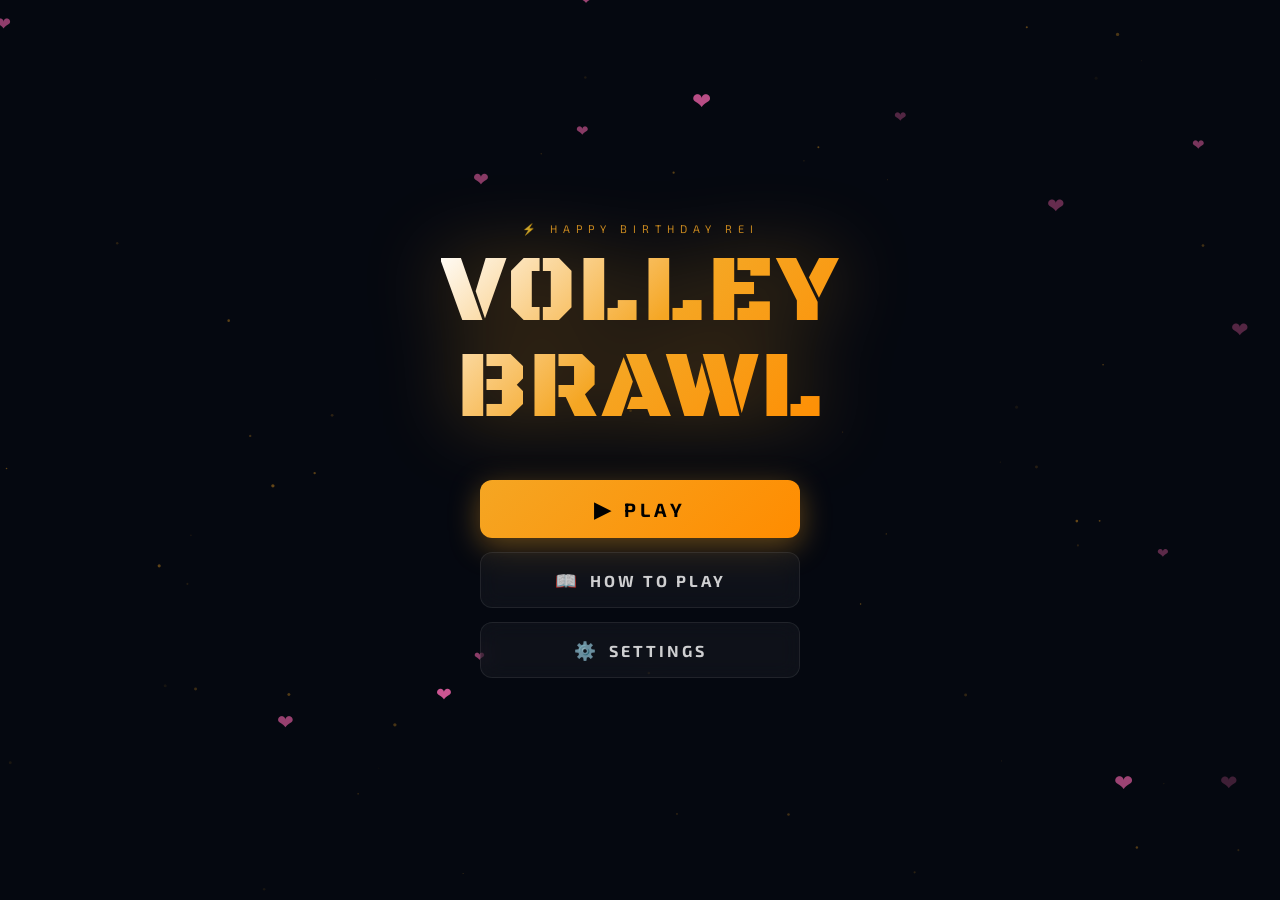
==== website-reirita/index.html @ b0ce5c77 "Add files via upload" ====
<!DOCTYPE html>
<html lang="en">
<head>
<meta charset="UTF-8">
<meta name="viewport" content="width=device-width, initial-scale=1.0">
<title>VolleyBrawl 2D</title>
<link rel="preconnect" href="https://fonts.googleapis.com">
<link href="https://fonts.googleapis.com/css2?family=Black+Ops+One&family=Exo+2:wght@400;600;700;900&display=swap" rel="stylesheet">
<style>
:root {
  --bg:#050810; --accent:#f5a623; --blue:#00cfff; --red:#ff4757; --green:#2ed573;
  --panel:rgba(255,255,255,0.04); --border:rgba(255,255,255,0.08);
}
*{margin:0;padding:0;box-sizing:border-box;}
html,body{width:100%;height:100%;background:var(--bg);font-family:'Exo 2',sans-serif;overflow:hidden;color:#fff;}
#bgCanvas{position:fixed;inset:0;z-index:0;pointer-events:none;}
.screen{position:fixed;inset:0;display:none;align-items:center;justify-content:center;flex-direction:column;z-index:10;}
.screen.active{display:flex;}

/* MENU */
.logo-wrap{text-align:center;margin-bottom:44px;animation:logoIn .8s cubic-bezier(.22,1,.36,1) both;}
@keyframes logoIn{from{opacity:0;transform:translateY(-28px) scale(.9)}to{opacity:1;transform:none}}
.logo-tag{font-size:11px;letter-spacing:6px;color:var(--accent);text-transform:uppercase;margin-bottom:8px;opacity:.8;}
.logo-title{font-family:'Black Ops One',sans-serif;font-size:clamp(3.5rem,8vw,6rem);line-height:1;
  background:linear-gradient(135deg,#fff 0%,var(--accent) 50%,#ff8c00 100%);
  -webkit-background-clip:text;-webkit-text-fill-color:transparent;background-clip:text;
  filter:drop-shadow(0 0 40px rgba(245,166,35,.4));letter-spacing:2px;}
.logo-sub{font-size:14px;letter-spacing:4px;color:var(--blue);text-transform:uppercase;margin-top:6px;opacity:.7;}
.menu-buttons{display:flex;flex-direction:column;gap:14px;width:320px;animation:menuIn .8s .2s cubic-bezier(.22,1,.36,1) both;}
@keyframes menuIn{from{opacity:0;transform:translateY(18px)}to{opacity:1;transform:none}}
.btn-menu{width:100%;padding:16px 24px;border:none;border-radius:12px;cursor:pointer;
  font-family:'Exo 2',sans-serif;font-weight:700;font-size:1rem;letter-spacing:3px;
  text-transform:uppercase;transition:all .2s;position:relative;overflow:hidden;}
.btn-menu::before{content:'';position:absolute;inset:0;background:rgba(255,255,255,.1);opacity:0;transition:opacity .2s;}
.btn-menu:hover::before{opacity:1;} .btn-menu:active{transform:scale(.97);}
.btn-play{background:linear-gradient(135deg,var(--accent),#ff8c00);color:#000;font-size:1.2rem;
  letter-spacing:4px;box-shadow:0 8px 30px rgba(245,166,35,.4);}
.btn-play:hover{box-shadow:0 12px 50px rgba(245,166,35,.6);transform:translateY(-2px);}
.btn-secondary{background:var(--panel);border:1px solid var(--border);color:rgba(255,255,255,.8);backdrop-filter:blur(10px);}
.btn-secondary:hover{border-color:rgba(255,255,255,.2);color:#fff;}
.btn-icon{margin-right:10px;font-size:1.1em;}

/* PANELS */
.panel{background:rgba(255,255,255,.04);border:1px solid rgba(255,255,255,.08);border-radius:20px;
  padding:36px 44px;max-width:500px;width:90%;backdrop-filter:blur(20px);animation:fadeUp .4s both;}
@keyframes fadeUp{from{opacity:0;transform:translateY(14px)}to{opacity:1;transform:none}}
.panel h2{font-family:'Black Ops One',sans-serif;font-size:2rem;color:var(--accent);letter-spacing:3px;
  margin-bottom:26px;text-align:center;}
.controls-grid{display:grid;grid-template-columns:1fr 1fr;gap:14px;margin-bottom:24px;}
.ctrl-item{background:rgba(255,255,255,.05);border-radius:10px;padding:14px;text-align:center;}
.ctrl-key{display:inline-block;background:rgba(255,255,255,.12);border:1px solid rgba(255,255,255,.2);
  border-radius:6px;padding:3px 10px;font-size:.85rem;font-weight:700;letter-spacing:1px;
  margin-bottom:6px;color:var(--accent);}
.ctrl-desc{font-size:.8rem;color:rgba(255,255,255,.6);letter-spacing:1px;}
.setting-row{display:flex;justify-content:space-between;align-items:center;padding:14px 0;
  border-bottom:1px solid rgba(255,255,255,.06);}
.setting-label{font-size:.95rem;color:rgba(255,255,255,.7);letter-spacing:1px;}
.setting-value{font-weight:700;color:var(--accent);font-size:1rem;letter-spacing:2px;}
.setting-controls{display:flex;gap:8px;align-items:center;}
.btn-small{background:rgba(255,255,255,.08);border:1px solid rgba(255,255,255,.12);color:#fff;
  border-radius:8px;padding:6px 16px;cursor:pointer;font-family:'Exo 2',sans-serif;
  font-weight:700;font-size:.8rem;letter-spacing:2px;transition:all .2s;}
.btn-small:hover{background:rgba(255,255,255,.14);}

/* CHARACTER SELECT */
#charSelectScreen { background: var(--bg); }
.charselect-wrap{display:flex;flex-direction:column;align-items:center;gap:28px;padding:24px;width:100%;max-width:960px;animation:fadeUp .5s both;}
.charselect-header{text-align:center;}
.charselect-phase{font-size:11px;letter-spacing:6px;color:var(--accent);text-transform:uppercase;margin-bottom:6px;opacity:.7;}
.charselect-title{font-family:'Black Ops One',sans-serif;font-size:clamp(2rem,5vw,3.5rem);letter-spacing:4px;
  background:linear-gradient(135deg,#fff 0%,var(--accent) 60%);
  -webkit-background-clip:text;-webkit-text-fill-color:transparent;background-clip:text;}
.charselect-phases{display:flex;gap:10px;margin-bottom:4px;}
.phase-dot{width:32px;height:4px;border-radius:2px;background:rgba(255,255,255,.12);transition:background .3s;}
.phase-dot.active{background:var(--accent);}
.phase-dot.done{background:rgba(245,166,35,.4);}

.char-roster{display:flex;gap:20px;flex-wrap:wrap;justify-content:center;}
.char-card{
  background:rgba(255,255,255,.03);
  border:2px solid rgba(255,255,255,.07);
  border-radius:20px;padding:16px;width:185px;cursor:pointer;
  transition:all .3s cubic-bezier(.22,1,.36,1);
  display:flex;flex-direction:column;align-items:center;gap:10px;
  position:relative;overflow:hidden;
}
.char-card:hover{transform:translateY(-6px) scale(1.02);border-color:rgba(255,255,255,.2);}
.char-card.selected{border-color:var(--accent);background:rgba(245,166,35,.08);
  box-shadow:0 0 40px rgba(245,166,35,.25);transform:translateY(-8px) scale(1.03);}
.char-card.ai-selected{border-color:var(--red);background:rgba(255,71,87,.08);
  box-shadow:0 0 40px rgba(255,71,87,.25);transform:translateY(-8px) scale(1.03);}
.char-card.locked{opacity:.35;cursor:not-allowed;}

.char-preview-canvas{border-radius:12px;background:rgba(255,255,255,.03);border:1px solid rgba(255,255,255,.06);}
.char-badge{position:absolute;top:8px;right:8px;border-radius:20px;padding:3px 9px;
  font-size:.65rem;font-weight:900;letter-spacing:1px;display:none;}
.char-card.selected .char-badge.player-badge{display:block;background:var(--accent);color:#000;}
.char-card.ai-selected .char-badge.ai-badge{display:block;background:var(--red);color:#fff;}
.char-name{font-family:'Black Ops One',sans-serif;font-size:1.1rem;letter-spacing:2px;color:#fff;}
.char-class{font-size:.68rem;letter-spacing:2px;text-transform:uppercase;opacity:.45;margin-top:-6px;}
.char-stats{width:100%;display:flex;flex-direction:column;gap:4px;}
.stat-row{display:flex;align-items:center;gap:6px;font-size:.65rem;color:rgba(255,255,255,.4);letter-spacing:1px;}
.stat-bar{flex:1;height:3px;background:rgba(255,255,255,.06);border-radius:2px;}
.stat-fill{height:100%;border-radius:2px;background:linear-gradient(90deg,var(--accent),#ff8c00);transition:width .5s .1s;}
.char-card.selected .stat-fill{box-shadow:0 0 6px rgba(245,166,35,.5);}
.char-card.ai-selected .stat-fill{background:linear-gradient(90deg,var(--red),#ff8c00);}

.charselect-footer{display:flex;flex-direction:column;align-items:center;gap:14px;width:100%;}
.charselect-status{font-size:.8rem;letter-spacing:2px;color:rgba(255,255,255,.3);text-transform:uppercase;transition:color .3s;}
.charselect-btns{display:flex;gap:14px;flex-wrap:wrap;justify-content:center;}
#btnNext{transition:all .3s;opacity:.3;pointer-events:none;}
#btnNext.ready{opacity:1;pointer-events:auto;}

/* GAME */
#gameScreen{z-index:5;flex-direction:column;padding:0;background:#050810;}
#gameCanvas{display:block;cursor:crosshair;flex-shrink:0;}
.game-bar{width:100%;display:flex;align-items:center;justify-content:space-between;
  padding:8px 20px;background:rgba(0,0,0,.6);border-top:1px solid rgba(255,255,255,.05);flex-shrink:0;}
.bar-btn{background:rgba(255,255,255,.06);border:1px solid rgba(255,255,255,.1);color:rgba(255,255,255,.6);
  border-radius:8px;padding:7px 18px;cursor:pointer;font-family:'Exo 2',sans-serif;
  font-size:.8rem;font-weight:700;letter-spacing:2px;text-transform:uppercase;transition:all .2s;}
.bar-btn:hover{color:#fff;border-color:rgba(255,255,255,.2);}
.bar-hint{font-size:.75rem;color:rgba(255,255,255,.25);letter-spacing:2px;text-transform:uppercase;}

/* WIN */
#winOverlay{position:fixed;inset:0;z-index:50;background:rgba(5,8,16,.88);backdrop-filter:blur(12px);
  display:none;flex-direction:column;align-items:center;justify-content:center;gap:20px;}
#winOverlay.show{display:flex;}
.win-emoji{font-size:5rem;animation:bounce .6s infinite alternate;}
@keyframes bounce{to{transform:scale(1.15) rotate(5deg)}}
.win-title{font-family:'Black Ops One',sans-serif;font-size:clamp(2.5rem,6vw,4.5rem);letter-spacing:4px;text-align:center;}
.win-sub{font-size:1rem;color:rgba(255,255,255,.5);letter-spacing:3px;text-transform:uppercase;}
.win-btns{display:flex;gap:16px;margin-top:10px;flex-wrap:wrap;justify-content:center;}
#foulMsg{position:fixed;top:50%;left:50%;transform:translate(-50%,-50%);z-index:100;
  font-family:'Black Ops One',sans-serif;font-size:4rem;color:#ff4757;
  text-shadow:0 0 40px rgba(255,71,87,.8);pointer-events:none;opacity:0;transition:opacity .2s;letter-spacing:4px;}
</style>
</head>
<body>
<canvas id="bgCanvas"></canvas>

<!-- MENU -->
<div id="menuScreen" class="screen active">
  <div class="logo-wrap">
    <div class="logo-tag">⚡ Happy birthday rei</div>
    <div class="logo-title">VOLLEY<br>BRAWL</div>
  </div>
  <div class="menu-buttons">
    <button class="btn-menu btn-play" onclick="openCharSelect()"><span class="btn-icon">▶</span>PLAY</button>
    <button class="btn-menu btn-secondary" onclick="showScreen('howScreen')"><span class="btn-icon">📖</span>How to Play</button>
    <button class="btn-menu btn-secondary" onclick="showScreen('settingsScreen')"><span class="btn-icon">⚙️</span>Settings</button>
  </div>
</div>

<!-- HOW TO PLAY -->
<div id="howScreen" class="screen">
  <div class="panel">
    <h2>📖 HOW TO PLAY</h2>
    <div class="controls-grid">
      <div class="ctrl-item"><div class="ctrl-key">← →</div><div class="ctrl-desc">Move</div></div>
      <div class="ctrl-item"><div class="ctrl-key">↑ / SPACE</div><div class="ctrl-desc">Jump</div></div>
      <div class="ctrl-item"><div class="ctrl-key">WASD</div><div class="ctrl-desc">Alternate</div></div>
      <div class="ctrl-item"><div class="ctrl-key">ESC</div><div class="ctrl-desc">Pause</div></div>
    </div>
    <p style="color:rgba(255,255,255,.5);font-size:.85rem;line-height:1.8;margin-bottom:24px;text-align:center;">
      Hit the ball by moving close and jumping.<br>
      Land it in the opponent's court to score.<br>
      <strong style="color:var(--accent)">First to reach the score</strong> wins!
    </p>
    <button class="btn-menu btn-secondary" onclick="showScreen('menuScreen')">← Back</button>
  </div>
</div>

<!-- SETTINGS -->
<div id="settingsScreen" class="screen">
  <div class="panel">
    <h2>⚙️ SETTINGS</h2>
    <div class="setting-row">
      <span class="setting-label">Points to win</span>
      <div class="setting-controls">
        <button class="btn-small" onclick="changeSetting('winScore',-1)">−</button>
        <span class="setting-value" id="val-winScore">7</span>
        <button class="btn-small" onclick="changeSetting('winScore',1)">+</button>
      </div>
    </div>

    <div class="setting-row" style="border:none">
      <span class="setting-label">Ball speed</span>
      <div class="setting-controls">
        <button class="btn-small" onclick="changeSetting('ballSpeed',-1)">−</button>
        <span class="setting-value" id="val-ballSpeed">NORMAL</span>
        <button class="btn-small" onclick="changeSetting('ballSpeed',1)">+</button>
      </div>
    </div>
    <div style="margin-top:26px">
      <button class="btn-menu btn-secondary" onclick="showScreen('menuScreen')">← Back</button>
    </div>
  </div>
</div>

<!-- CHARACTER SELECT -->
<div id="charSelectScreen" class="screen">
  <div class="charselect-wrap">
    <div class="charselect-header">
      <div class="charselect-phases" id="phaseDots">
        <div class="phase-dot active" id="dot0"></div>
        <div class="phase-dot" id="dot1"></div>
      </div>
      <div class="charselect-phase" id="phaseLabel">Phase 1 — Pick your character</div>
      <div class="charselect-title" id="selectTitle">WHO ARE YOU?</div>
    </div>
    <div class="char-roster" id="charRoster"></div>
    <div class="charselect-footer">
      <div class="charselect-status" id="selectStatus">← Pick a character →</div>
      <div class="setting-row" style="border:none; margin-top:-6px; margin-bottom: 6px;">
        <span class="setting-label" style="font-size:0.85rem; text-transform:uppercase;">AI Difficulty</span>
        <div class="setting-controls">
          <button class="btn-small" style="padding: 4px 12px;" onclick="changeSetting('difficulty',-1)">−</button>
          <span class="setting-value" id="val-difficulty">MEDIUM</span>
          <button class="btn-small" style="padding: 4px 12px;" onclick="changeSetting('difficulty',1)">+</button>
        </div>
      </div>
      <div class="charselect-btns">
        <button class="btn-menu btn-secondary" style="width:150px" onclick="charSelectBack()">← Back</button>
        <button class="btn-menu btn-play" style="width:200px" id="btnNext" onclick="charSelectNext()">Next →</button>
      </div>
    </div>
  </div>
</div>

<!-- GAME -->
<div id="gameScreen" class="screen" style="z-index:5;">
  <canvas id="gameCanvas"></canvas>
  <div class="game-bar">
    <button class="bar-btn" onclick="pauseToMenu()">≡ Menu</button>
    <div class="bar-hint">WASD/Arrows Move &nbsp;·&nbsp; SPACE Jump &nbsp;·&nbsp; ESC Pause</div>
  </div>
</div>

<!-- WIN -->
<div id="winOverlay">
  <div class="win-emoji" id="winEmoji">🏆</div>
  <div class="win-title" id="winTitle">YOU WIN!</div>
  <div class="win-sub" id="winSub">match over</div>
  <div class="win-btns">
    <button class="btn-menu btn-play" style="width:180px" onclick="restartGame()">▶ REMATCH</button>
    <button class="btn-menu btn-secondary" style="width:180px" onclick="pauseToMenu()">≡ MENU</button>
  </div>
</div>

<div id="foulMsg">⚠️ FOUL!</div>

<script>
// ═══════════════════════════════════════════════════════
//  CHARACTER DEFINITIONS
// ═══════════════════════════════════════════════════════
const CHAR_DEFS = [
  {
    id: 'rei',
    name: 'REI',
    class: 'Technique · Chicken',
    color: '#7ec8e3',
    dark: '#2a6a8a',
    accent: '#00cfff',
    stats: { velocita:90, salto:60, potenza:90 },
    jumpBonus: 0.95,
    speedBonus: 0.98,
    hitBonus: 1.2,
    ability: {
      type: 'chicken',
      name: 'Cola Chicken',
      icon: '🍗',
      duration: 240,
      cooldown: 720,
      powerMult: 2.0,
      speedMult: 2.0,
      jumpMult: 1.25
    },
    // Visual traits for the canvas renderer
    hairColor: '#1a1a1a',
    skinColor: '#fdf5e6',
    outfitColor: '#ffffff', // top bianco
    outfitDark: '#4a90d9', // dettagli blu
    eyeColor: '#1a1a1a',
    hasGlasses: true,
    eyeOffsetY: -0.5,
    eyeWidth: 2.8,
    eyeHeight: 4.2,
    mouthStyle: 'soft_smile',
    browCurve: -1.2,
    hairStyle: 'straight_bangs', // long straight with bangs
    outfitStyle: 'sporty_top', // top sportivo
    shoesColor: '#ffffff', // scarpe bianche
    skirtColor: '#e0e0e0', // gonna grigio chiara
  },
  {
    id: 'sissy',
    name: 'CAMILLE',
    class: 'Power · Flowers',
    color: '#ff9ecb',
    dark: '#a0006a',
    accent: '#ff6bbd',
    stats: { velocita:65, salto:90, potenza:65 },
    jumpBonus: 0.96,
    speedBonus: 1.3,
    hitBonus: 1.05,
    hairColor: '#1a1a1a',
    skinColor: '#f5d5b5',
    outfitColor: '#ffb6c1',
    outfitDark: '#ff69b4',
    eyeColor: '#4a2e15',
    hasGlasses: false,
    eyeOffsetY: 0,
    eyeWidth: 3.4,
    eyeHeight: 4.7,
    mouthStyle: 'smile',
    browCurve: 1.5,
    hairStyle: 'straight_bangs', // normal girl hairstyle
    outfitStyle: 'sporty_top',
    shoesColor: '#ffffff',
    skirtColor: '#4169e1',
    hasFlower: false,
    ability: {
      type: 'camille',
      name: 'Camille Flash',
      icon: '✨',
      duration: 420,
      cooldown: 840,
      powerMult: 1.20,
      speedMult: 1.4
    },
  },
  {
    id: 'reze',
    name: 'REZE',
    class: 'Power · Bomb',
    color: '#8b008b',
    dark: '#4b0082',
    accent: '#ff0000',
    stats: { velocita:70, salto:75, potenza:95 },
    jumpBonus: 1.0,
    speedBonus: 1.1,
    hitBonus: 1.1,
    hairColor: '#2b1d2e', // viola scuro quasi nero
    skinColor: '#fff0f5', // molto chiara
    outfitColor: '#ffffff', // camicia bianca
    outfitDark: '#1a1a1a', // grembiule nero
    eyeColor: '#2b9348', // verde smeraldo
    hasGlasses: false,
    eyeOffsetY: 0,
    eyeWidth: 3.2,
    eyeHeight: 4.5,
    mouthStyle: 'soft_smile',
    browCurve: 1.0,
    hairStyle: 'reze_bob', // caschetto Reze
    outfitStyle: 'apron', // grembiule da cafe
    shoesColor: '#111111',
    skirtColor: '#1a1a1a', // gonna nera
    hasFlower: false,
    hasChoker: true, // iconico choker/spilla bomba
    hasBlush: true, // rossore visino
    ability: {
      type: 'boom',
      name: 'Bomb Devil',
      icon: '💣',
      duration: 300, // Il giocatore ha 5 secondi per colpire la palla; si consuma al tocco
      cooldown: 800,
      powerMult: 1.0,
      speedMult: 1.0
    },
  },
  
];

// ═══════════════════════════════════════════════════════
//  CHARACTER SPRITE RENDERER (Canvas 2D drawing)
// ═══════════════════════════════════════════════════════

function drawCharacter(ctx, def, x, y, t, state, facingLeft, scaleX, scaleY) {
  // state: { walking: bool, jumping: bool, squash: float(1=normal), hitFlash: bool }
  const sq = state.squash || 1;
  const sx = scaleX || 1;
  const sy = scaleY || 1;

  ctx.save();
  ctx.translate(x, y);
  ctx.scale(facingLeft ? -sx : sx, sy);
  // squash & stretch on Y with inverse X
  ctx.scale(sq < 1 ? 1 + (1 - sq) * 0.4 : 1, sq);

  const walk = state.walking ? t : 0;
  const jump = state.jumping;
  const idle = !state.walking && !state.jumping;

  // Idle breathing bob
  const breathY = idle ? Math.sin(t * 1.8) * 2.5 : 0;
  const breathSX = idle ? 1 + Math.sin(t * 1.8) * 0.008 : 1;

  ctx.scale(breathSX, 1);

  const skin = def.skinColor;
  const hair = def.hairColor;
  const outfit = def.outfitColor;
  const outDark = def.outfitDark;
  const shoe = def.shoesColor;
  const skirt = def.skirtColor;

  // Walk cycle angles
  const legSwing = Math.sin(walk * 6) * (jump ? 0.6 : 0.45);
  const armSwing = Math.sin(walk * 6 + Math.PI) * 0.5;
  const armIdle = idle ? Math.sin(t * 1.8) * 0.06 : 0;

  const PW = 36, PH = 56;
  const bodyTop = -PH + breathY;
  const headY = bodyTop - 2;

  // ── SHADOW ──
  ctx.save();
  ctx.scale(1 / (breathSX || 1), 1);
  ctx.fillStyle = 'rgba(0,0,0,0)'; // shadow drawn outside
  ctx.restore();

  // ── LEGS ──
  const legLen = 22;
  const legW = 8;

  // Left leg
  ctx.save();
  ctx.translate(-7, -legLen + breathY);
  ctx.rotate(legSwing);
  // Upper leg
  ctx.fillStyle = outDark;
  ctx.beginPath();
  ctx.roundRect(-legW/2, 0, legW, legLen * 0.55, 3);
  ctx.fill();
  // Lower leg
  ctx.save();
  ctx.translate(0, legLen * 0.55);
  ctx.rotate(-legSwing * 0.6);
  ctx.fillStyle = skin;
  ctx.beginPath();
  ctx.roundRect(-legW/2 + 1, 0, legW - 2, legLen * 0.45, 3);
  ctx.fill();
  // Shoe
  ctx.fillStyle = shoe;
  ctx.beginPath();
  ctx.roundRect(-legW/2, legLen * 0.42, legW + 3, 7, 3);
  ctx.fill();
  ctx.restore();
  ctx.restore();

  // Right leg
  ctx.save();
  ctx.translate(7, -legLen + breathY);
  ctx.rotate(-legSwing);
  ctx.fillStyle = outDark;
  ctx.beginPath();
  ctx.roundRect(-legW/2, 0, legW, legLen * 0.55, 3);
  ctx.fill();
  ctx.save();
  ctx.translate(0, legLen * 0.55);
  ctx.rotate(legSwing * 0.6);
  ctx.fillStyle = skin;
  ctx.beginPath();
  ctx.roundRect(-legW/2 + 1, 0, legW - 2, legLen * 0.45, 3);
  ctx.fill();
  ctx.fillStyle = shoe;
  ctx.beginPath();
  ctx.roundRect(-legW/2 - 1, legLen * 0.42, legW + 3, 7, 3);
  ctx.fill();
  ctx.restore();
  ctx.restore();

  // ── SKIRT / SHORTS ──
  if (def.outfitStyle !== 'tank_shorts' && def.outfitStyle !== 'jacket') {
    ctx.fillStyle = skirt;
    ctx.beginPath();
    ctx.moveTo(-PW/2 + 4, bodyTop + PH - 26 + breathY);
    ctx.quadraticCurveTo(-PW/2 - 2, bodyTop + PH - 12 + breathY, -PW/2, bodyTop + PH - 14 + breathY + legSwing * 3);
    ctx.lineTo(PW/2, bodyTop + PH - 14 + breathY - legSwing * 3);
    ctx.quadraticCurveTo(PW/2 + 2, bodyTop + PH - 12 + breathY, PW/2 - 4, bodyTop + PH - 26 + breathY);
    ctx.closePath();
    ctx.fill();
  }

  // ── BODY ──
  ctx.shadowColor = def.accent + '66';
  ctx.shadowBlur = state.hitFlash ? 20 : 8;
  ctx.fillStyle = state.hitFlash ? '#fff' : outfit;
  const bodyH = PH - 30;
  ctx.beginPath();
  ctx.roundRect(-PW/2 + 4, bodyTop + 8 + breathY, PW - 8, bodyH, [6, 6, 4, 4]);
  ctx.fill();
  ctx.shadowBlur = 0;

  // Outfit details
  if (def.outfitStyle === 'sporty_top') {
    // Straps
    ctx.fillStyle = outDark;
    ctx.fillRect(-8, bodyTop + 8 + breathY, 5, 8);
    ctx.fillRect(3, bodyTop + 8 + breathY, 5, 8);
  } else if (def.outfitStyle === 'jacket') {
    // Jacket collar + zipper
    ctx.fillStyle = def.outfitDark;
    ctx.fillRect(-PW/2 + 4, bodyTop + 8 + breathY, 6, bodyH);
    ctx.fillRect(PW/2 - 10, bodyTop + 8 + breathY, 6, bodyH);
    ctx.fillStyle = '#888';
    ctx.fillRect(-1, bodyTop + 12 + breathY, 2, bodyH - 8);
  } else if (def.outfitStyle === 'apron') {
    // White shirt base, black apron
    ctx.fillStyle = def.outfitDark;
    ctx.beginPath();
    ctx.roundRect(-PW/2 + 6, bodyTop + 14 + breathY, PW - 12, bodyH - 6, [0,0,4,4]);
    ctx.fill();
    // Apron neck strap
    ctx.fillRect(-PW/2 + 8, bodyTop + 8 + breathY, 3, 6);
    ctx.fillRect(PW/2 - 11, bodyTop + 8 + breathY, 3, 6);
  }

  // ── ARMS ──
  const armTopY = bodyTop + 14 + breathY;
  const armLen = 18;
  const armW = 6;

  // Left arm
  ctx.save();
  ctx.translate(-PW/2 + 6, armTopY);
  const leftArmAngle = jump ? -0.9 : (state.walking ? armSwing * 0.8 : armIdle - 0.15);
  ctx.rotate(leftArmAngle);
  ctx.fillStyle = outfit;
  ctx.beginPath(); ctx.roundRect(-armW/2, 0, armW, armLen * 0.55, 3); ctx.fill();
  ctx.translate(0, armLen * 0.55);
  ctx.rotate(jump ? 0.4 : leftArmAngle * 0.3);
  ctx.fillStyle = skin;
  ctx.beginPath(); ctx.roundRect(-armW/2 + 1, 0, armW - 2, armLen * 0.45, 3); ctx.fill();
  // Hand
  ctx.fillStyle = skin;
  ctx.beginPath(); ctx.arc(0, armLen * 0.45, 4, 0, Math.PI * 2); ctx.fill();
  ctx.restore();

  // Right arm
  ctx.save();
  ctx.translate(PW/2 - 6, armTopY);
  const rightArmAngle = jump ? 0.9 : (state.walking ? -armSwing * 0.8 : -armIdle + 0.15);
  ctx.rotate(rightArmAngle);
  ctx.fillStyle = outfit;
  ctx.beginPath(); ctx.roundRect(-armW/2, 0, armW, armLen * 0.55, 3); ctx.fill();
  ctx.translate(0, armLen * 0.55);
  ctx.rotate(jump ? -0.4 : rightArmAngle * 0.3);
  ctx.fillStyle = skin;
  ctx.beginPath(); ctx.roundRect(-armW/2 + 1, 0, armW - 2, armLen * 0.45, 3); ctx.fill();
  ctx.fillStyle = skin;
  ctx.beginPath(); ctx.arc(0, armLen * 0.45, 4, 0, Math.PI * 2); ctx.fill();
  ctx.restore();

  // ── HEAD ──
  const headR = 17;
  const headX = 0;
  const headCY = headY - headR + 4 + breathY;

  // ── CHOKER ──
  if (def.hasChoker) {
    ctx.fillStyle = '#111';
    ctx.fillRect(-6, bodyTop + 3 + breathY, 12, 4);
    // Pin / anello della bomba
    ctx.fillStyle = '#ccc';
    ctx.beginPath(); ctx.arc(0, bodyTop + 5 + breathY, 1.5, 0, Math.PI*2); ctx.fill();
  }

  // ── BACK HAIR ──
  drawHair(ctx, def.hairStyle, hair, headX, headCY, headR, t, idle, true);

  ctx.shadowColor = def.accent + '44';
  ctx.shadowBlur = 6;
  ctx.fillStyle = skin;
  ctx.beginPath();
  ctx.arc(headX, headCY, headR, 0, Math.PI * 2);
  ctx.fill();
  ctx.shadowBlur = 0;

  // ── FRONT HAIR ──
  drawHair(ctx, def.hairStyle, hair, headX, headCY, headR, t, idle, false);

  // ── EYES ──
  const eyeY = headCY + (def.eyeOffsetY || 1);
  const blinkT = Math.sin(t * 0.7);
  const eyeW = def.eyeWidth || 2.8;
  const eyeH = blinkT > 0.95 ? 0.8 : (def.eyeHeight || 4);
  const lx = headX - 6, rx = headX + 6;

  // Brows
  ctx.strokeStyle = 'rgba(0,0,0,0.28)';
  ctx.lineWidth = 1;
  ctx.beginPath();
  ctx.moveTo(lx - 4, eyeY - 7);
  ctx.quadraticCurveTo(lx, eyeY - 9 + (def.browCurve || 0), lx + 4, eyeY - 7);
  ctx.stroke();
  ctx.beginPath();
  ctx.moveTo(rx - 4, eyeY - 7);
  ctx.quadraticCurveTo(rx, eyeY - 9 + (def.browCurve || 0), rx + 4, eyeY - 7);
  ctx.stroke();

  if (def.hasGlasses) {
    // Glasses frame
    ctx.strokeStyle = '#222';
    ctx.lineWidth = 1.5;
    ctx.fillStyle = 'rgba(150,200,255,0.15)';
    // Left lens
    ctx.beginPath();
    ctx.arc(lx, eyeY, 6, 0, Math.PI * 2);
    ctx.fill(); ctx.stroke();
    // Right lens
    ctx.beginPath();
    ctx.arc(rx, eyeY, 6, 0, Math.PI * 2);
    ctx.fill(); ctx.stroke();
    // Bridge
    ctx.beginPath();
    ctx.moveTo(headX - 1, eyeY);
    ctx.lineTo(headX + 1, eyeY);
    ctx.stroke();
  }

  // Eyes (pupils)
  ctx.fillStyle = def.eyeColor;
  ctx.beginPath();
  ctx.ellipse(lx, eyeY, eyeW, eyeH * 0.7, 0, 0, Math.PI * 2);
  ctx.ellipse(rx, eyeY, eyeW, eyeH * 0.7, 0, 0, Math.PI * 2);
  ctx.fill();
  // Highlight
  ctx.fillStyle = 'rgba(255,255,255,0.7)';
  ctx.beginPath();
  ctx.arc(lx - 1, eyeY - 1.5, 1.2, 0, Math.PI * 2);
  ctx.arc(rx - 1, eyeY - 1.5, 1.2, 0, Math.PI * 2);
  ctx.fill();

  // Mouth
  ctx.strokeStyle = '#8a5040';
  ctx.lineWidth = 1.2;
  ctx.lineCap = 'round';
  ctx.beginPath();
  if (state.jumping) {
    ctx.arc(headX, headCY + 7, 4, 0.1, Math.PI - 0.1);
  } else if (def.mouthStyle === 'soft_smile') {
    ctx.moveTo(headX - 2.5, headCY + 7);
    ctx.quadraticCurveTo(headX, headCY + 9, headX + 2.5, headCY + 7);
  } else if (def.mouthStyle === 'smile') {
    ctx.moveTo(headX - 3, headCY + 7.5);
    ctx.quadraticCurveTo(headX, headCY + 10, headX + 3, headCY + 7.5);
  } else {
    ctx.moveTo(headX - 3, headCY + 7);
    ctx.quadraticCurveTo(headX, headCY + 9, headX + 3, headCY + 7);
  }
  ctx.stroke();

  // Blush
  if (def.hasBlush) {
    ctx.fillStyle = 'rgba(255, 100, 120, 0.25)';
    ctx.beginPath();
    ctx.ellipse(headX - 8, headCY + 4, 3.5, 2, 0, 0, Math.PI*2);
    ctx.ellipse(headX + 8, headCY + 4, 3.5, 2, 0, 0, Math.PI*2);
    ctx.fill();
  }

  // Flower for Sissy
  if (def.hasFlower) {
    drawFlower(ctx, headX + headR - 3, headCY - headR + 2, 7, t);
  }

  ctx.restore();
}

function drawHair(ctx, style, color, hx, hy, hr, t, idle, isBack) {
  ctx.fillStyle = color;
  ctx.strokeStyle = color;

  if (style === 'straight_bangs') {
    if (isBack) {
      // Back hair
      ctx.beginPath();
      ctx.ellipse(hx, hy + 2, hr + 2, hr + 4, 0, 0.1, Math.PI - 0.1);
      ctx.fill();
    } else {
      // Side strands
      ctx.beginPath();
      ctx.moveTo(hx - hr - 1, hy - 2);
      ctx.quadraticCurveTo(hx - hr - 4, hy + hr * 0.8, hx - hr - 2, hy + hr * 1.8);
      ctx.quadraticCurveTo(hx - hr + 2, hy + hr * 1.85, hx - hr + 3, hy + hr * 1.7);
      ctx.quadraticCurveTo(hx - hr, hy + hr * 0.6, hx - hr + 1, hy - 2);
      ctx.fill();
      // Right strand
      ctx.beginPath();
      ctx.moveTo(hx + hr + 1, hy - 2);
      ctx.quadraticCurveTo(hx + hr + 4, hy + hr * 0.8, hx + hr + 2, hy + hr * 1.8);
      ctx.quadraticCurveTo(hx + hr - 2, hy + hr * 1.85, hx + hr - 3, hy + hr * 1.7);
      ctx.quadraticCurveTo(hx + hr, hy + hr * 0.6, hx + hr - 1, hy - 2);
      ctx.fill();
      // Top hair cap
      ctx.beginPath();
      ctx.arc(hx, hy, hr + 1, Math.PI, 0);
      ctx.fill();
      // Bangs
      ctx.beginPath();
      ctx.moveTo(hx - hr, hy - 2);
      ctx.quadraticCurveTo(hx - hr * 0.5, hy - hr * 0.3, hx - hr * 0.15, hy - 2);
      ctx.quadraticCurveTo(hx + 2, hy - 0.5, hx + hr * 0.15, hy - 2);
      ctx.quadraticCurveTo(hx + hr * 0.5, hy - hr * 0.3, hx + hr, hy - 2);
      ctx.arc(hx, hy, hr + 1, 0, Math.PI, true);
      ctx.fill();
    }

  } else if (style === 'wavy_side') {
    if (isBack) {
      // Back
      ctx.beginPath();
      ctx.ellipse(hx, hy + 2, hr + 3, hr + 5, 0, 0.05, Math.PI - 0.05);
      ctx.fill();
      // Wavy long hair
      const waveT = idle ? Math.sin(t * 1.8) * 2 : 0;
      for (let side of [-1, 1]) {
        ctx.beginPath();
        ctx.moveTo(hx + side * (hr - 2), hy);
        ctx.bezierCurveTo(
          hx + side * (hr + 3 + waveT), hy + hr,
          hx + side * (hr - 2 + waveT), hy + hr * 2,
          hx + side * (hr + 1), hy + hr * 2.5
        );
        ctx.bezierCurveTo(
          hx + side * (hr + 4), hy + hr * 2.8,
          hx + side * (hr - 3 - waveT), hy + hr * 3,
          hx + side * (hr - 5), hy + hr * 2.8
        );
        ctx.bezierCurveTo(
          hx + side * (hr - 6), hy + hr * 2.5,
          hx + side * (hr - 2), hy + hr * 1.5,
          hx + side * (hr - 3), hy
        );
        ctx.fill();
      }
    } else {
      // Top
      ctx.beginPath();
      ctx.arc(hx, hy, hr + 1, Math.PI, 0);
      ctx.fill();
      // Side part fringe
      ctx.beginPath();
      ctx.moveTo(hx - hr, hy - 2);
      ctx.quadraticCurveTo(hx - 4, hy - hr * 0.3, hx + 2, hy + 5);
      ctx.quadraticCurveTo(hx + 6, hy + 7, hx + hr, hy - 1);
      ctx.arc(hx, hy, hr + 1, 0, Math.PI, true);
      ctx.fill();
    }

  } else if (style === 'reze_bob') {
    if (isBack) {
      // Capelli dietro a caschetto
      ctx.beginPath();
      ctx.ellipse(hx, hy + 2, hr + 1.5, hr + 4, 0, 0, Math.PI);
      ctx.fill();
    } else {
      // Top
      ctx.beginPath();
      ctx.arc(hx, hy, hr + 1, Math.PI, 0);
      ctx.fill();
      // Frangia scompigliata Reze
      ctx.beginPath();
      ctx.moveTo(hx - hr, hy - 2);
      ctx.quadraticCurveTo(hx - hr * 0.6, hy - 1, hx - hr * 0.3, hy + 1);
      ctx.lineTo(hx - hr * 0.1, hy - 1);
      ctx.lineTo(hx + hr * 0.2, hy + 1);
      ctx.quadraticCurveTo(hx + hr * 0.6, hy - 1, hx + hr, hy - 2);
      ctx.fill();
      // Ciuffi laterali che incorniciano il viso
      ctx.beginPath();
      ctx.moveTo(hx - hr, hy - 2);
      ctx.quadraticCurveTo(hx - hr - 1, hy + hr, hx - hr + 1.5, hy + hr * 1.2);
      ctx.lineTo(hx - hr + 3, hy + hr * 0.5);
      ctx.fill();
      ctx.beginPath();
      ctx.moveTo(hx + hr, hy - 2);
      ctx.quadraticCurveTo(hx + hr + 1, hy + hr, hx + hr - 1.5, hy + hr * 1.2);
      ctx.lineTo(hx + hr - 3, hy + hr * 0.5);
      ctx.fill();
    }

  } else if (style === 'spiky_short') {
    if (!isBack) {
      // Base
      ctx.beginPath();
      ctx.arc(hx, hy, hr + 2, Math.PI, 0);
      ctx.fill();
      // Spikes
      const spikes = [[-hr+2,-4], [-hr*0.5,-hr-3], [0,-hr-5], [hr*0.5,-hr-3], [hr-2,-4]];
      spikes.forEach(([sx, sy]) => {
        ctx.beginPath();
        ctx.moveTo(hx + sx - 5, hy + 2);
        ctx.lineTo(hx + sx, hy + sy);
        ctx.lineTo(hx + sx + 5, hy + 2);
        ctx.fill();
      });
      // Small bangs
      ctx.beginPath();
      ctx.moveTo(hx - hr, hy - 2);
      ctx.quadraticCurveTo(hx - 8, hy + 2, hx - 3, hy + 4);
      ctx.quadraticCurveTo(hx + 3, hy + 4, hx + hr, hy - 2);
      ctx.arc(hx, hy, hr + 2, 0, Math.PI, true);
      ctx.fill();
    }

  } else if (style === 'short_punk') {
    if (!isBack) {
      // Undercut sides
      ctx.fillStyle = '#111';
      ctx.beginPath();
      ctx.arc(hx, hy, hr, Math.PI * 0.1, Math.PI * 0.9);
      ctx.fill();
      // Top punk hair
      ctx.fillStyle = color;
      ctx.beginPath();
      ctx.arc(hx, hy, hr + 1, Math.PI, Math.PI * 0.05);
      ctx.fill();
      // Mohawk-ish tufts
      ctx.beginPath();
      ctx.moveTo(hx - 8, hy - hr + 2);
      ctx.lineTo(hx - 4, hy - hr - 8);
      ctx.lineTo(hx, hy - hr - 4);
      ctx.lineTo(hx + 4, hy - hr - 9);
      ctx.lineTo(hx + 8, hy - hr + 2);
      ctx.fill();
      // Highlight streak
      ctx.fillStyle = '#00ff88';
      ctx.beginPath();
      ctx.moveTo(hx - 2, hy - hr);
      ctx.lineTo(hx, hy - hr - 6);
      ctx.lineTo(hx + 2, hy - hr);
      ctx.fill();
    }
  }
}

function drawFlower(ctx, fx, fy, r, t) {
  const spin = t * 0.5;
  ctx.save();
  ctx.translate(fx, fy);
  ctx.rotate(spin);
  // Petals
  for (let i = 0; i < 5; i++) {
    ctx.save();
    ctx.rotate((Math.PI * 2 / 5) * i);
    ctx.fillStyle = '#ffaacc';
    ctx.beginPath();
    ctx.ellipse(0, -r * 0.9, r * 0.45, r * 0.7, 0, 0, Math.PI * 2);
    ctx.fill();
    ctx.restore();
  }
  // Center
  ctx.fillStyle = '#ffe066';
  ctx.beginPath();
  ctx.arc(0, 0, r * 0.4, 0, Math.PI * 2);
  ctx.fill();
  ctx.restore();
}

// ═══════════════════════════════════════════════════════
//  PREVIEW CANVASES (character select)
// ═══════════════════════════════════════════════════════
const previewTimers = {};

function buildCharCards() {
  const roster = document.getElementById('charRoster');
  roster.innerHTML = '';

  CHAR_DEFS.forEach((ch, i) => {
    const card = document.createElement('div');
    card.className = 'char-card';
    card.id = 'card-' + ch.id;
    card.onclick = () => selectCard(ch.id);

    const cw = 150, ch2 = 160;
    card.innerHTML = `
      <div class="char-badge player-badge">▶ TU</div>
      <div class="char-badge ai-badge">🤖 AI</div>
      <canvas class="char-preview-canvas" id="prev-${ch.id}" width="${cw}" height="${ch2}"></canvas>
      <div class="char-name">${ch.name}</div>
      <div class="char-class">${ch.class}</div>
      <div class="char-stats">
        ${Object.entries(ch.stats).map(([k,v]) => `
          <div class="stat-row">
            <span style="width:52px">${k}</span>
            <div class="stat-bar"><div class="stat-fill" style="width:${v}%"></div></div>
          </div>
        `).join('')}
      </div>
    `;
    roster.appendChild(card);

    // Animate preview
    let pt = 0;
    const cnv = document.getElementById('prev-' + ch.id);
    const pctx = cnv.getContext('2d');
    function animPreview() {
      pt += 0.04;
      pctx.clearRect(0, 0, cw, ch2);
      // Background glow
      const grad = pctx.createRadialGradient(cw/2, ch2*0.6, 5, cw/2, ch2*0.6, 60);
      grad.addColorStop(0, ch.accent + '22');
      grad.addColorStop(1, 'transparent');
      pctx.fillStyle = grad;
      pctx.fillRect(0, 0, cw, ch2);
      // Shadow
      pctx.fillStyle = 'rgba(0,0,0,0.2)';
      pctx.beginPath();
      pctx.ellipse(cw/2, ch2 - 8, 22, 6, 0, 0, Math.PI*2);
      pctx.fill();
      // Character (idle animation)
      drawCharacter(pctx, ch, cw/2, ch2 - 12, pt, {walking:false, jumping:false, squash:1, hitFlash:false}, false, 1.1, 1.1);
      previewTimers[ch.id] = requestAnimationFrame(animPreview);
    }
    animPreview();
  });
}

// ═══════════════════════════════════════════════════════
//  CHARACTER SELECT LOGIC
// ═══════════════════════════════════════════════════════
let selectPhase = 0; // 0=pick player, 1=pick AI
let selectedPlayer = null;
let selectedAI = null;

function openCharSelect() {
  selectPhase = 0;
  selectedPlayer = null;
  selectedAI = null;
  updateSelectUI();
  buildCharCards();
  showScreen('charSelectScreen');
}

function updateSelectUI() {
  document.querySelectorAll('.char-card').forEach(c => {
    c.classList.remove('selected', 'ai-selected');
  });
  if (selectedPlayer) {
    const pc = document.getElementById('card-' + selectedPlayer);
    if (pc) pc.classList.add('selected');
  }
  if (selectedAI) {
    const ac = document.getElementById('card-' + selectedAI);
    if (ac) ac.classList.add('ai-selected');
  }

  const dot0 = document.getElementById('dot0');
  const dot1 = document.getElementById('dot1');
  if (selectPhase === 0) {
    dot0.className = 'phase-dot active';
    dot1.className = 'phase-dot';
    document.getElementById('phaseLabel').textContent = 'Phase 1 — Pick your character';
    document.getElementById('selectTitle').textContent = 'WHO ARE YOU?';
    document.getElementById('btnNext').textContent = 'Next →';
  } else {
    dot0.className = 'phase-dot done';
    dot1.className = 'phase-dot active';
    document.getElementById('phaseLabel').textContent = 'Phase 2 — Pick your opponent';
    document.getElementById('selectTitle').textContent = 'WHO WILL YOU FIGHT?';
    document.getElementById('btnNext').textContent = '▶ START';
  }

  const status = document.getElementById('selectStatus');
  const btn = document.getElementById('btnNext');
  if (selectPhase === 0) {
    if (selectedPlayer) {
      const ch = CHAR_DEFS.find(c => c.id === selectedPlayer);
      status.textContent = ch.name + ' selected! Ready?';
      status.style.color = ch.accent;
      btn.classList.add('ready');
    } else {
      status.textContent = '← Pick your character →';
      status.style.color = '';
      btn.classList.remove('ready');
    }
  } else {
    if (selectedAI) {
      const ch = CHAR_DEFS.find(c => c.id === selectedAI);
      status.textContent = 'You will face ' + ch.name + '. Let’s go!';
      status.style.color = ch.accent;
      btn.classList.add('ready');
    } else {
      status.textContent = '← Pick your opponent →';
      status.style.color = '';
      btn.classList.remove('ready');
    }
  }
}

function selectCard(id) {
  if (selectPhase === 0) {
    selectedPlayer = id;
  } else {
    selectedAI = id;
  }
  updateSelectUI();
}

function charSelectNext() {
  if (selectPhase === 0 && selectedPlayer) {
    selectPhase = 1;
    selectedAI = null;
    updateSelectUI();
  } else if (selectPhase === 1 && selectedAI) {
    startGame();
  }
}

function charSelectBack() {
  if (selectPhase === 1) {
    selectPhase = 0;
    updateSelectUI();
  } else {
    showScreen('menuScreen');
  }
}

function getPlayerDef() { return CHAR_DEFS.find(c => c.id === selectedPlayer) || CHAR_DEFS[0]; }
function getAIDef()     { return CHAR_DEFS.find(c => c.id === selectedAI)     || CHAR_DEFS[1]; }

// ═══════════════════════════════════════════════════════
//  BG PARTICLES
// ═══════════════════════════════════════════════════════
const bgC = document.getElementById('bgCanvas'), bgX = bgC.getContext('2d');
let parts = [];
let hearts = [];
function initBg() {
  bgC.width = innerWidth; bgC.height = innerHeight;
  parts = Array.from({length:55}, () => ({
    x: Math.random()*bgC.width, y: Math.random()*bgC.height,
    r: Math.random()*1.4+.3, vx: (Math.random()-.5)*.25, vy: (Math.random()-.5)*.25,
    a: Math.random()*.35+.05
  }));
  hearts = Array.from({length:15}, () => ({
    x: Math.random()*bgC.width, y: Math.random()*bgC.height,
    size: Math.random()*15+10, vy: -Math.random()*1-0.5,
    a: Math.random()*.6+.2, swayX: Math.random()*Math.PI*2, swaySpeed: Math.random()*0.03+0.01
  }));
}
function animBg() {
  bgX.clearRect(0,0,bgC.width,bgC.height);
  parts.forEach(p => {
    p.x+=p.vx; p.y+=p.vy;
    if(p.x<0)p.x=bgC.width; if(p.x>bgC.width)p.x=0;
    if(p.y<0)p.y=bgC.height; if(p.y>bgC.height)p.y=0;
    bgX.beginPath(); bgX.arc(p.x,p.y,p.r,0,Math.PI*2);
    bgX.fillStyle=`rgba(245,166,35,${p.a})`; bgX.fill();
  });
  hearts.forEach(h => {
    h.y += h.vy;
    h.swayX += h.swaySpeed;
    if(h.y < -30) {
      h.y = bgC.height + 30;
      h.x = Math.random()*bgC.width;
    }
    bgX.font = `${h.size}px sans-serif`;
    bgX.fillStyle = `rgba(255,105,180,${h.a})`;
    bgX.fillText('❤', h.x + Math.sin(h.swayX)*20, h.y);
  });
  requestAnimationFrame(animBg);
}
window.addEventListener('resize', initBg);
initBg(); animBg();

// ═══════════════════════════════════════════════════════
//  SETTINGS
// ═══════════════════════════════════════════════════════
const DIFF_LABELS = ['EASY','MEDIUM','HARD','EXTREME'];
const SPD_LABELS  = ['SLOW','NORMAL','FAST'];
const S = {winScore:7, difficulty:1, ballSpeed:1};

function changeSetting(k,d) {
  if(k==='winScore'){S.winScore=Math.max(3,Math.min(15,S.winScore+d));document.getElementById('val-winScore').textContent=S.winScore;}
  else if(k==='difficulty'){S.difficulty=Math.max(0,Math.min(3,S.difficulty+d));document.getElementById('val-difficulty').textContent=DIFF_LABELS[S.difficulty];}
  else if(k==='ballSpeed'){S.ballSpeed=Math.max(0,Math.min(2,S.ballSpeed+d));document.getElementById('val-ballSpeed').textContent=SPD_LABELS[S.ballSpeed];}
}
function showScreen(id) {
  document.querySelectorAll('.screen').forEach(s=>s.classList.remove('active'));
  document.getElementById(id).classList.add('active');
}
function pauseToMenu() {
  gameRunning=false;
  document.getElementById('winOverlay').classList.remove('show');
  showScreen('menuScreen');
}
function showFoulMsg(who) {
  const m = document.getElementById('foulMsg');
  m.textContent = '⚠️ ' + who + ' FOUL!';
  m.style.opacity = '1';
  setTimeout(()=>{ m.style.opacity='0'; }, 1500);
}

// ═══════════════════════════════════════════════════════
//  GAME ENGINE
// ═══════════════════════════════════════════════════════
const canvas = document.getElementById('gameCanvas'), ctx = canvas.getContext('2d');
const camilleImg1 = new Image(); camilleImg1.src = 'img/camille1.jpg';
const camilleImg2 = new Image(); camilleImg2.src = 'img/camille2.jpg';
let W, H, GY, NX, NH;

function resize() {
  const barH = 44;
  W = Math.min(innerWidth, 1400);
  H = Math.min(innerHeight - barH, 750);
  canvas.width = W; canvas.height = H;
  GY = H - 60; NX = W/2; NH = Math.round(H * .2);
}

const GRAV   = 0.50;
const PW = 36, PH = 56, BR = 32;
const PSPEED = 4.8, JFORCE = -15.5;
const SPDMUL = [.82, 1.02, 1.32];
const AI_CFG = [
  {spd:1.2, react:.01, err:120, jdelay:50},
  {spd:3.2, react:.08, err:45,  jdelay:20},
  {spd:3.0, react:.05, err:60,  jdelay:25},
  {spd:4.0, react:.08, err:30,  jdelay:15}
];

let keys = {}, gameRunning = false;
let ball, player, ai, scoreP=0, scoreA=0, serving='player', aiJT=0, roundCount=0, roundStartTime=0;
let gameTime = 0;

canvas.addEventListener('keydown', () => {});
window.addEventListener('keydown', e => {
  keys[e.code] = true;
  if(['ArrowUp','ArrowDown','ArrowLeft','ArrowRight','Space'].includes(e.code)) e.preventDefault();
  if(e.code==='Escape' && gameRunning) pauseToMenu();
});
window.addEventListener('keyup', e => { keys[e.code] = false; if(e.code==='KeyR'){ player.abilityPressed = false; }});

function mkBall(side) {
  const m = SPDMUL[S.ballSpeed];
  const rm = Math.max(0.5, 1.0 - roundCount*0.08);
  return { x:side==='player'?W*.27:W*.73, y:0,
    vx:(side==='player'?0.3:-0.3)*m*rm, vy:0.08*m, r:BR, rot:0, lastHit:null, consecutiveHits:0,
    boomActive:false, boomTimer:0, boomAngle:0, boomSpeed:0 };
}
function mkPlayer() { return { x:W*.18, y:GY, vx:0, vy:0, onGround:true, hitCD:0, squash:1, hitFlash:false,
    abilityActive:false, abilityTimer:0, abilityCooldown:0, abilityReady:true, abilityPressed:false, camilleFlash:0 };
}
function mkAI()     { return { x:W*.82, y:GY, vx:0, vy:0, onGround:true, hitCD:0, squash:1, hitFlash:false, tx:W*.75,
    abilityActive:false, abilityTimer:0, abilityCooldown:0, abilityReady:true, abilityPressed:false, camilleFlash:0 };
}

function resetAll(srv) {
  ball = mkBall(srv); player = mkPlayer(); ai = mkAI(); aiJT = 0;
  roundCount++; roundStartTime = Date.now();
}

// AI
function tickAI() {
  const cfg = AI_CFG[S.difficulty];
  const aiDef = getAIDef();
  let bx=ball.x, by=ball.y, bvx=ball.vx, bvy=ball.vy, pred=ai.x;
  for(let t=0;t<100;t++){
    bvy+=GRAV; bx+=bvx; by+=bvy;
    if(by+BR>=GY){pred=bx;break;}
    if(bx-BR<0){bx=BR;bvx=Math.abs(bvx);}
    if(bx+BR>W){bx=W-BR;bvx=-Math.abs(bvx);}
    if(Math.abs(bx-NX)<9&&by>GY-NH){bvx*=-.85;}
  }
  pred += (Math.random()-.5)*cfg.err;
  pred = Math.max(NX+35, Math.min(W-PW-10, pred));
  ai.tx += (pred-ai.tx)*cfg.react;
  const diff = ai.tx-(ai.x+PW/2);
  const aiSpeed = cfg.spd * getCharSpeed(ai, aiDef);
  if(Math.abs(diff)>5) ai.vx = Math.sign(diff) * Math.min(Math.abs(diff)*.3, aiSpeed);
  else ai.vx *= .6;
  if(aiJT>0){aiJT--;return;}
  const roundElapsed = Date.now() - roundStartTime;
  if(ai.abilityReady && !ai.abilityActive && roundElapsed > 1000 && ball.x > NX+40 && Math.abs(ball.y - ai.y) < 120 && Math.random() < 0.012) {
    activateAbility(ai,true);
  }
  const dist = Math.hypot(ball.x-(ai.x+PW/2), ball.y-ai.y);
  if(dist<95 && ai.onGround && ball.x>NX+15){
    ai.vy = JFORCE*.93 * aiDef.jumpBonus; ai.onGround=false; aiJT=cfg.jdelay;
  }
}

function tickChar(c, isAI) {
  c.vy += GRAV; c.x += c.vx; c.y += c.vy;
  const minX = isAI ? NX+9 : 0;
  const maxX = isAI ? W-PW-4 : NX-PW-9;
  c.x = Math.max(minX, Math.min(maxX, c.x));
  if(c.y >= GY){ c.y=GY; c.vy=0; c.onGround=true; }
  c.squash += (1 - c.squash)*.15;
  if(c.hitFlash) c.hitFlash = false;
}

function getCharSpeed(c, def) {
  return def.speedBonus * (c.abilityActive && def.ability?.speedMult ? def.ability.speedMult : 1);
}
function getCharJumpBonus(c, def) {
  return def.jumpBonus * (c.abilityActive && def.ability?.jumpMult ? def.ability.jumpMult : 1);
}
function getCharHitBonus(c, def) {
  return def.hitBonus * (c.abilityActive && def.ability?.powerMult ? def.ability.powerMult : 1);
}
function tickAbilities(c, def) {
  if(c.abilityTimer > 0) {
    c.abilityTimer -= 1;
    if(c.abilityTimer === 0) {
      c.abilityActive = false;
      c.camilleFlash = 30;
      if(def.ability?.type === 'camille') {
        document.getElementById('camilleMusic').pause();
        document.getElementById('camilleMusic').currentTime = 0;
      }
    }
  }
  if(c.abilityCooldown > 0) {
    c.abilityCooldown -= 1;
    if(c.abilityCooldown === 0) c.abilityReady = true;
  }
  if(c.camilleFlash > 0) c.camilleFlash -= 1;
}
function activateAbility(c, isAI) {
  const def = isAI ? getAIDef() : getPlayerDef();
  if(!def.ability || !c.abilityReady || c.abilityActive) return;
  c.abilityActive = true;
  c.abilityTimer = def.ability.duration;
  c.abilityCooldown = def.ability.duration + def.ability.cooldown;
  c.abilityReady = false;
  c.abilityPressed = true;
  // Suona musica speciale per Camille
  if(def.ability.type === 'camille') {
    document.getElementById('camilleMusic').currentTime = 0;
    document.getElementById('camilleMusic').play();
  }
}
function tickInput() {
  const pDef = getPlayerDef();
  const spd = PSPEED * getCharSpeed(player,pDef);
  if(keys['ArrowLeft']||keys['KeyA'])  player.vx = -spd;
  else if(keys['ArrowRight']||keys['KeyD']) player.vx = spd;
  else player.vx = 0;
  const jf = JFORCE * getCharJumpBonus(player,pDef);
  if(keys['KeyR'] && !player.abilityPressed){
    activateAbility(player,false);
  }
  if((keys['ArrowUp']||keys['Space']||keys['KeyW']) && player.onGround){
    player.vy = jf; player.onGround = false;
  }
}

function overlap(bx,by,br,rx,ry,rw,rh){
  const cx = Math.max(rx, Math.min(rx+rw, bx));
  const cy = Math.max(ry-rh, Math.min(ry, by));
  return Math.hypot(bx-cx, by-cy) < br+4;
}

function tryHit(c, isAI) {
  if (ball.boomActive && (ball.boomPhase === 1 || ball.boomPhase === 2)) return; // Intoccabile mentre si innalza o è ferma
  if (ball.boomActive) ball.boomActive = false; // Disinnescata se parata in picchiata!

  const camilleActiveNow = (player.abilityActive && getPlayerDef().ability?.type==='camille') || (ai.abilityActive && getAIDef().ability?.type==='camille');
  const hitMult = (!isAI && getPlayerDef().id==='rei' && camilleActiveNow) ? 1.25 : 1;
  const hitWidth = PW * hitMult;
  const hitHeight = PH * hitMult;
  if(Date.now() < c.hitCD) return;
  if(!overlap(ball.x, ball.y, ball.r, c.x - (hitWidth-PW)/2, c.y, hitWidth, hitHeight)) return;
  const who = isAI?'ai':'player';
  if(ball.lastHit===who){ ball.consecutiveHits++; if(ball.consecutiveHits>=4){showFoulMsg(isAI?'AI':'TU');return;} }
  else { ball.consecutiveHits=1; ball.lastHit=who; }
  
  const charDef = isAI ? getAIDef() : getPlayerDef();
  const m = SPDMUL[S.ballSpeed];

  // ── BOOM ABILITY ──
  if (charDef.ability?.type === 'boom' && c.abilityActive) {
    c.abilityActive = false;
    c.abilityTimer = 0;
    ball.boomActive = true;
    ball.boomPhase = 1;
    ball.boomSide = isAI ? 'ai' : 'player';
    ball.trail = [];
    ball.vx = (isAI ? -2 : 2) * m;
    ball.vy = -14 * m; // Innalzamento medio
    c.hitCD = Date.now() + 400; c.squash = .6; c.hitFlash = true;
    return;
  }

  const cx = c.x+PW/2;
  const ix = ball.x-cx, iy = ball.y-c.y;
  const il = Math.hypot(ix,iy);
  const nx = ix/il, ny = iy/il;
  const camilleBoost = (charDef.ability?.type==='camille' && c.abilityActive) ? 2 : 1;
  const baseSpd = (5.5+Math.random()*1.5)*m*getCharHitBonus(c,charDef)*camilleBoost;
  let vx = nx*baseSpd + c.vx*0.4;
  let vy = ny*baseSpd + (isAI?-3.2:-4.0);
  if(isAI && ball.y < GY-120) vy = ny*baseSpd - 2.4;
  const maxSpd = 7.0*m * (c.abilityActive && charDef.ability?.powerMult ? charDef.ability.powerMult : 1) * camilleBoost;
  const cs = Math.hypot(vx,vy);
  if(cs>maxSpd){vx*=maxSpd/cs;vy*=maxSpd/cs;}
  if(isAI) vx=-Math.max(Math.abs(vx),2.4*m);
  else vx=Math.max(Math.abs(vx),2.4*m);
  ball.vx=vx; ball.vy=vy;
  c.hitCD=Date.now()+400; c.squash=.6; c.hitFlash=true;
}

function tickBall() {
  if (ball.boomActive) {
    if (!ball.trail) ball.trail = [];
    ball.trail.push({x: ball.x, y: ball.y, age: 0});
    ball.trail.forEach(t => t.age++);
    ball.trail = ball.trail.filter(t => t.age < 12);

    if (ball.boomPhase === 1) {
      ball.vy += GRAV * 0.20; 
      ball.x += ball.vx; 
      ball.y += ball.vy;
      if (ball.vy >= 0 || ball.y <= 60) {
        ball.boomPhase = 2;
        ball.vx = 0;
        ball.vy = 0;
        if (ball.y < 30) ball.y = 40; // Tienila visibile
        ball.boomTimer = 40;
        const targetX = (ball.boomSide === 'player') ? (NX + 60 + Math.random()*(W - NX - 120)) : (60 + Math.random()*(NX - 120));
        const dx = targetX - ball.x;
        const dy = GY - ball.y;
        ball.boomAngle = Math.atan2(dy, dx);
      }
    } else if (ball.boomPhase === 2) {
      ball.boomTimer--;
      if (ball.boomTimer <= 0) {
        ball.boomPhase = 3;
        const speed = 19 * SPDMUL[S.ballSpeed]; // Velocità ridotta da 25 a 19
        ball.vx = Math.cos(ball.boomAngle) * speed;
        ball.vy = Math.sin(ball.boomAngle) * speed;
      }
    } else if (ball.boomPhase === 3) {
      ball.x += ball.vx;
      ball.y += ball.vy;
    }
    
    ball.rot += ball.vx * 0.08;
    if(ball.x-ball.r<0){ball.x=ball.r;ball.vx=Math.abs(ball.vx)*.8;}
    if(ball.x+ball.r>W){ball.x=W-ball.r;ball.vx=-Math.abs(ball.vx)*.8;}
    
    const nt = GY-NH;
    if(ball.y>nt && ball.y<GY && Math.abs(ball.x-NX)<ball.r+6){
      if(ball.x<NX){ball.x=NX-(ball.r+7);ball.vx=-Math.abs(ball.vx)*.7;}
      else{ball.x=NX+(ball.r+7);ball.vx=Math.abs(ball.vx)*.7;}
    }
    if(ball.y+ball.r>=GY){
      ball.boomActive = false;
      const side = ball.x<NX?'player':'ai';
      if(side==='player') {scoreA++;serving='ai';}
      else {scoreP++;serving='player';}
      checkWin();
      if(gameRunning) resetAll(serving);
    }
    return;
  }

  ball.vy += GRAV*0.20; ball.x += ball.vx; ball.y += ball.vy;
  ball.rot += ball.vx*.08;
  if(ball.x-ball.r<0){ball.x=ball.r;ball.vx=Math.abs(ball.vx)*.8;}
  if(ball.x+ball.r>W){ball.x=W-ball.r;ball.vx=-Math.abs(ball.vx)*.8;}
  const nt = GY-NH;
  if(ball.y>nt && ball.y<GY && Math.abs(ball.x-NX)<ball.r+6){
    if(ball.x<NX){ball.x=NX-(ball.r+7);ball.vx=-Math.abs(ball.vx)*.7;}
    else{ball.x=NX+(ball.r+7);ball.vx=Math.abs(ball.vx)*.7;}
  }
  if(ball.y+ball.r>=GY){
    const side = ball.x<NX?'player':'ai';
    if(side==='player') {scoreA++;serving='ai';}
    else {scoreP++;serving='player';}
    checkWin();
    if(gameRunning) resetAll(serving);
  }
}

function checkWin() {
  if(scoreP>=S.winScore || scoreA>=S.winScore){
    gameRunning=false;
    const won = scoreP>=S.winScore;
    const pDef = getPlayerDef(), aDef = getAIDef();
    document.getElementById('winEmoji').textContent = won?'🏆':'😤';
    document.getElementById('winTitle').textContent = won ? pDef.name+' VINCE!' : aDef.name+' VINCE!';
    document.getElementById('winTitle').style.color = won ? pDef.accent : aDef.accent;
    document.getElementById('winSub').textContent = `${scoreP} — ${scoreA}`;
    document.getElementById('winOverlay').classList.add('show');
  }
}

// ─── DRAW ───
function drawCourt() {
  const sky = ctx.createLinearGradient(0,0,0,GY);
  sky.addColorStop(0,'#0b1330'); sky.addColorStop(.6,'#112050'); sky.addColorStop(1,'#1a3060');
  ctx.fillStyle=sky; ctx.fillRect(0,0,W,GY);
  ctx.fillStyle='rgba(255,255,255,0.4)';
  for(let i=0;i<30;i++){
    const sx=((i*137.5)%W), sy=((i*97.3)%(GY*.7));
    ctx.beginPath(); ctx.arc(sx,sy,i%3===0?.8:.4,0,Math.PI*2); ctx.fill();
  }
  const sand = ctx.createLinearGradient(0,GY,0,H);
  sand.addColorStop(0,'#d4a843'); sand.addColorStop(1,'#a8822a');
  ctx.fillStyle=sand; ctx.fillRect(0,GY,W,H-GY);
  const camilleActive = (player.abilityActive && getPlayerDef().ability?.type==='camille') || (ai.abilityActive && getAIDef().ability?.type==='camille');
  const camilleFlash = player.camilleFlash > 0 || ai.camilleFlash > 0;
  if(camilleActive || camilleFlash) {
    const img = camilleFlash ? camilleImg2 : camilleImg1;
    ctx.save(); ctx.globalAlpha = camilleFlash ? 0.45 : 0.24;
    if(img.complete) ctx.drawImage(img, 0, 0, W, H);
    ctx.restore();
  }
  ctx.strokeStyle='rgba(180,140,30,.2)'; ctx.lineWidth=1;
  for(let y=GY+7;y<H;y+=7){ctx.beginPath();ctx.moveTo(0,y);ctx.lineTo(W,y);ctx.stroke();}
  ctx.strokeStyle='rgba(255,255,255,.18)'; ctx.lineWidth=2;
  [28,W-28].forEach(x=>{ctx.beginPath();ctx.moveTo(x,GY-2);ctx.lineTo(x,H);ctx.stroke();});
  ctx.strokeStyle='rgba(255,255,255,.08)'; ctx.lineWidth=1.5; ctx.setLineDash([6,6]);
  ctx.beginPath();ctx.moveTo(0,GY);ctx.lineTo(W,GY);ctx.stroke(); ctx.setLineDash([]);
  const nt = GY-NH;
  ctx.fillStyle='#c8c8c8'; ctx.fillRect(NX-5,nt-12,10,NH+12);
  ctx.strokeStyle='rgba(255,255,255,.3)'; ctx.lineWidth=1;
  for(let y=nt;y<GY;y+=13){ctx.beginPath();ctx.moveTo(NX-4,y);ctx.lineTo(NX+4,y);ctx.stroke();}
  ctx.fillStyle='#eee'; ctx.fillRect(NX-4,nt-12,8,7);
  for(let i=0;i<7;i++){ ctx.fillStyle=i%2===0?'#ff2020':'#fff'; ctx.fillRect(NX-3,nt-12-i*8,6,8); }
}

function drawBall() {
  if (ball.boomActive && ball.trail) {
    ball.trail.forEach(t => {
      const alpha = 1 - (t.age / 12);
      const red = 255;
      const green = Math.floor(Math.random() * 120);
      ctx.fillStyle = `rgba(${red}, ${green}, 0, ${alpha})`;
      ctx.beginPath();
      ctx.arc(t.x, t.y, ball.r * (0.6 + alpha * 0.6), 0, Math.PI*2);
      ctx.fill();
    });
  }

  ctx.save();
  ctx.translate(ball.x, ball.y);
  ctx.rotate(ball.rot + Math.sin(Date.now()*0.003)*0.2);
  ctx.save(); ctx.translate(4,6);
  ctx.beginPath(); ctx.arc(0,0,ball.r,0,Math.PI*2);
  ctx.fillStyle='rgba(0,0,0,.28)'; ctx.fill(); ctx.restore();
  ctx.beginPath(); ctx.arc(0,0,ball.r,0,Math.PI*2); ctx.fillStyle='#ffffff'; ctx.fill();
  const pc = ['#00a0e9','#ffd700','#ff6b35'];
  for(let i=0;i<6;i++){
    ctx.save(); ctx.rotate((Math.PI/3)*i);
    ctx.beginPath(); ctx.moveTo(0,0); ctx.arc(0,0,ball.r,0,Math.PI/3); ctx.closePath();
    ctx.fillStyle=pc[i%3]; ctx.fill(); ctx.restore();
  }
  ctx.strokeStyle='rgba(0,0,0,.2)'; ctx.lineWidth=1;
  ctx.beginPath(); ctx.arc(0,0,ball.r,0,Math.PI*2); ctx.stroke();
  ctx.restore();

  if (ball.boomActive && ball.boomPhase === 2) {
    ctx.save();
    ctx.translate(ball.x, ball.y);
    ctx.rotate(ball.boomAngle);
    ctx.fillStyle = 'rgba(255, 30, 30, 0.9)';
    const arrowLen = 30 + (40 - ball.boomTimer) * 0.5;
    ctx.beginPath();
    ctx.moveTo(15, -4);
    ctx.lineTo(15 + arrowLen, -4);
    ctx.lineTo(15 + arrowLen, -12);
    ctx.lineTo(15 + arrowLen + 18, 0);
    ctx.lineTo(15 + arrowLen, 12);
    ctx.lineTo(15 + arrowLen, 4);
    ctx.lineTo(15, 4);
    ctx.closePath();
    ctx.fill();
    ctx.restore();
  }
}

function drawGameChar(c, isAI) {
  const def = isAI ? getAIDef() : getPlayerDef();
  const cx = c.x + PW/2;
  // Shadow
  ctx.save();
  ctx.translate(cx, GY);
  ctx.scale(1, .25);
  ctx.fillStyle = 'rgba(0,0,0,.3)';
  ctx.beginPath(); ctx.ellipse(0,0,PW*.55,10,0,0,Math.PI*2); ctx.fill();
  ctx.restore();

  const isWalking = Math.abs(c.vx) > 0.5;
  const isJumping = !c.onGround;
  const state = {
    walking: isWalking,
    jumping: isJumping,
    squash: c.squash,
    hitFlash: c.hitFlash
  };
  // Face left if AI (going left) or player going left
  const facingLeft = isAI ? (c.vx >= 0) : (c.vx < 0);

  const baseScale = 1;
  const scale = c.abilityActive && def.ability?.type==='camille' ? 3.5 : baseScale;
  drawCharacter(ctx, def, cx, c.y, gameTime, state, facingLeft, scale, scale);
  if(def.ability?.type==='chicken' && c.abilityActive){
    ctx.font='22px "Exo 2",sans-serif'; ctx.textAlign='center'; ctx.fillStyle='#ffd96b';
    ctx.fillText('🍗', cx, c.y - PH - 32);
  }

  // Name tag
  ctx.save();
  ctx.font = 'bold 9px "Black Ops One",monospace';
  ctx.textAlign = 'center';
  ctx.fillStyle = def.accent;
  ctx.shadowColor = def.accent; ctx.shadowBlur = 6;
  ctx.fillText(def.name + (isAI?' [AI]':''), cx, c.y - PH - 8);
  ctx.restore();
}

function drawHUD() {
  const pDef = getPlayerDef(), aDef = getAIDef();
  const elapsed = Date.now()-roundStartTime;
  const inCD = elapsed < 2000;
  const bw=240, bh=54, bx=W/2-120, by=10;
  ctx.fillStyle='rgba(0,0,0,.58)'; ctx.beginPath(); ctx.roundRect(bx,by,bw,bh,12); ctx.fill();
  ctx.strokeStyle='rgba(255,255,255,.06)'; ctx.lineWidth=1; ctx.beginPath(); ctx.roundRect(bx,by,bw,bh,12); ctx.stroke();
  ctx.textAlign='center';
  ctx.font='bold 34px "Black Ops One",monospace';
  ctx.fillStyle=pDef.accent; ctx.shadowColor=pDef.accent+'88'; ctx.shadowBlur=14;
  ctx.fillText(scoreP, W/2-60, by+40);
  ctx.fillStyle=aDef.accent; ctx.shadowColor=aDef.accent+'88';
  ctx.fillText(scoreA, W/2+60, by+40);
  ctx.shadowBlur=0;
  ctx.fillStyle='rgba(255,255,255,.25)'; ctx.font='16px "Exo 2",sans-serif';
  ctx.fillText('—', W/2, by+38);
  ctx.font='bold 10px "Exo 2",sans-serif';
  ctx.fillStyle=pDef.accent; ctx.textAlign='left'; ctx.fillText(pDef.name, bx+12, by+17);
  ctx.fillStyle=aDef.accent; ctx.textAlign='right'; ctx.fillText(aDef.name+' AI', bx+bw-12, by+17);
  ctx.fillStyle='rgba(255,255,255,.2)'; ctx.font='9px "Exo 2",sans-serif'; ctx.textAlign='center';
  ctx.fillText('first to '+S.winScore, W/2, by+bh+12);
  if(inCD){
    const sl = Math.ceil((2000-elapsed)/1000);
    ctx.font='bold 48px "Black Ops One",monospace';
    ctx.fillStyle='rgba(255,100,100,0.9)'; ctx.shadowColor='rgba(255,100,100,.8)'; ctx.shadowBlur=20;
    ctx.textAlign='center'; ctx.fillText(sl, W/2, H/2+20); ctx.shadowBlur=0;
  }
  ctx.font='bold 11px "Exo 2",sans-serif';
  ctx.fillStyle=pDef.accent+'55'; ctx.textAlign='left'; ctx.fillText('◀ '+pDef.name, 14, H-10);
  ctx.fillStyle=aDef.accent+'55'; ctx.textAlign='right'; ctx.fillText(aDef.name+' ▶', W-14, H-10);
  drawAbilityPanel(14, H-56, pDef, player, true);
  drawAbilityPanel(W-164, H-56, aDef, ai, false);
}

function drawAbilityPanel(x, y, def, c, isPlayer) {
  const w = 150, h = 44, pad = 12;
  ctx.fillStyle = 'rgba(0,0,0,.45)'; ctx.beginPath(); ctx.roundRect(x, y, w, h, 14); ctx.fill();
  ctx.strokeStyle = 'rgba(255,255,255,.08)'; ctx.lineWidth = 1; ctx.beginPath(); ctx.roundRect(x, y, w, h, 14); ctx.stroke();
  ctx.textAlign = 'left'; ctx.font = '700 18px "Exo 2",sans-serif'; ctx.fillStyle = def.accent; ctx.fillText(def.ability.icon, x + pad, y + 26);
  ctx.font = '700 11px "Exo 2",sans-serif'; ctx.fillStyle = 'rgba(255,255,255,.92)'; ctx.fillText(def.ability.name, x + pad + 28, y + 16);
  let status = '', color = '#fff';
  if(c.abilityActive) { status = `ACTIVE ${Math.ceil(c.abilityTimer/60)}s`; color = '#2ed573'; }
  else if(c.abilityReady) { status = isPlayer ? 'Press R' : 'READY'; color = isPlayer ? '#00cfff' : '#ff9ecb'; }
  else { status = `CD ${Math.ceil(c.abilityCooldown/60)}s`; color = '#ff6b35'; }
  ctx.fillStyle = color; ctx.font = '700 12px "Exo 2",sans-serif'; ctx.fillText(status, x + pad + 28, y + 32);
  if(isPlayer) {
    ctx.font = '10px "Exo 2",sans-serif'; ctx.fillStyle = 'rgba(255,255,255,.42)'; ctx.fillText('ABILITY', x + pad, y + 11);
  }
}

function loop() {
  if(!gameRunning) return;
  gameTime += 0.04;
  ctx.clearRect(0,0,W,H);
  const elapsed = Date.now()-roundStartTime;
  const inCD = elapsed < 2000;
  if(!inCD){ tickInput(); tickAI(); tickChar(player,false); tickChar(ai,true); tickBall(); tickAbilities(player, getPlayerDef()); tickAbilities(ai, getAIDef()); tryHit(player,false); tryHit(ai,true); }
  drawCourt(); drawGameChar(player,false); drawGameChar(ai,true); drawBall(); drawHUD();
  requestAnimationFrame(loop);
}

function startGame() {
  if(!selectedPlayer || !selectedAI) return;
  resize(); scoreP=0; scoreA=0; serving='player'; roundCount=0; gameTime=0;
  resetAll(serving);
  document.getElementById('winOverlay').classList.remove('show');
  showScreen('gameScreen');
  gameRunning=true; loop();
  // Avvia musica di sottofondo
  document.getElementById('bgMusic').play();
}
function restartGame() {
  document.getElementById('winOverlay').classList.remove('show');
  scoreP=0; scoreA=0; serving='player'; roundCount=0;
  resetAll(serving); gameRunning=true; loop();
}
window.addEventListener('resize', () => {
  initBg();
  if(document.getElementById('gameScreen').classList.contains('active')){ resize(); resetAll(serving); }
});
</script>

<!-- AUDIO ELEMENTS -->
<audio id="bgMusic" loop preload="auto" volume="0.5">
  <source src="sunny day.mp3" type="audio/mpeg">
</audio>
<audio id="camilleMusic" preload="auto" volume="0.7">
  <source src="camille.mp3" type="audio/mpeg">
</audio>

</body>
</html>
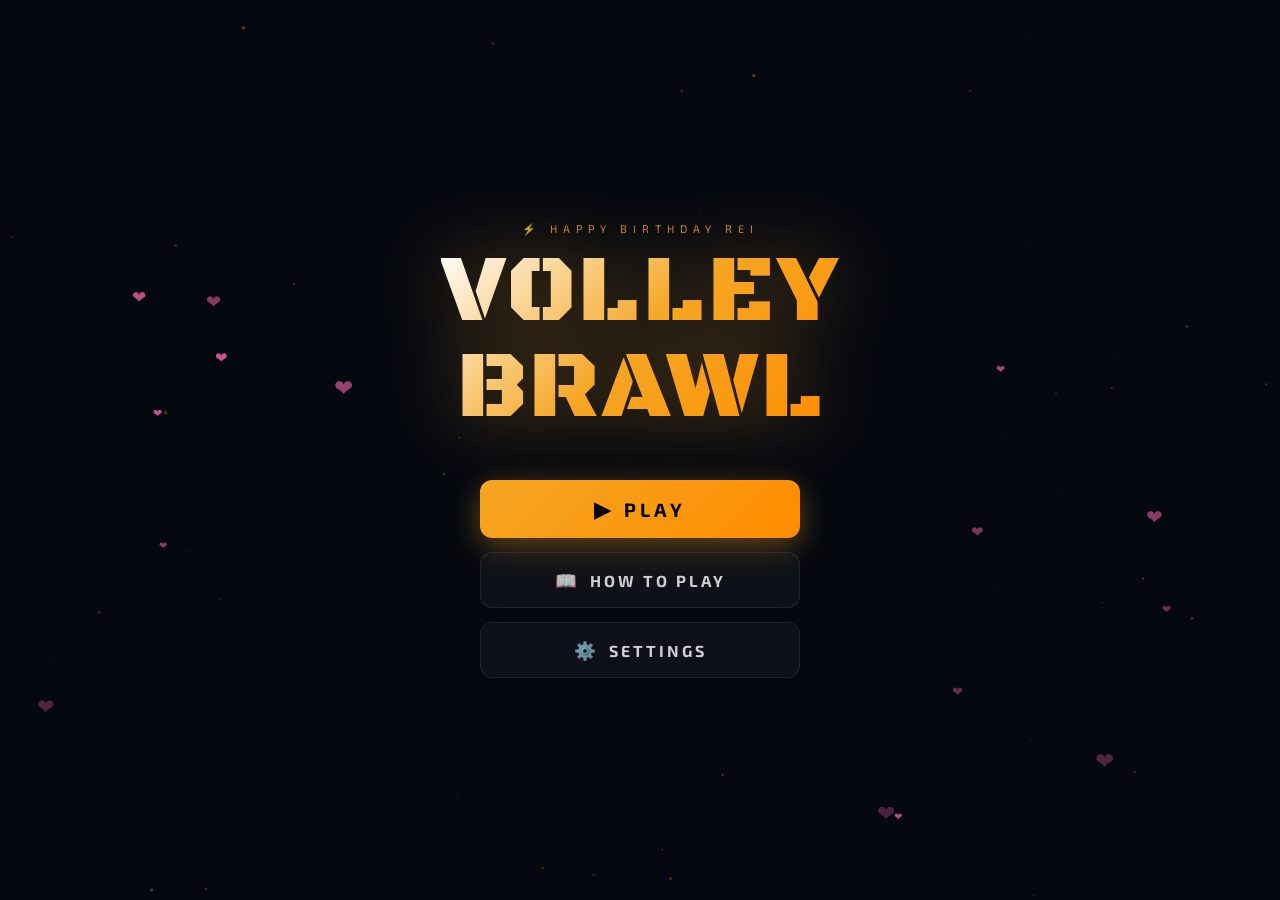
==== commit b6f5629c: "Add files via upload" ====
--- a/website-reirita/index.html
+++ b/website-reirita/index.html
@@ -1598,7 +1598,7 @@
 
 <!-- AUDIO ELEMENTS -->
 <audio id="bgMusic" loop preload="auto" volume="0.5">
-  <source src="sunny day.mp3" type="audio/mpeg">
+  <source src="my_sunny_day.mp3" type="audio/mpeg">
 </audio>
 <audio id="camilleMusic" preload="auto" volume="0.7">
   <source src="camille.mp3" type="audio/mpeg">
